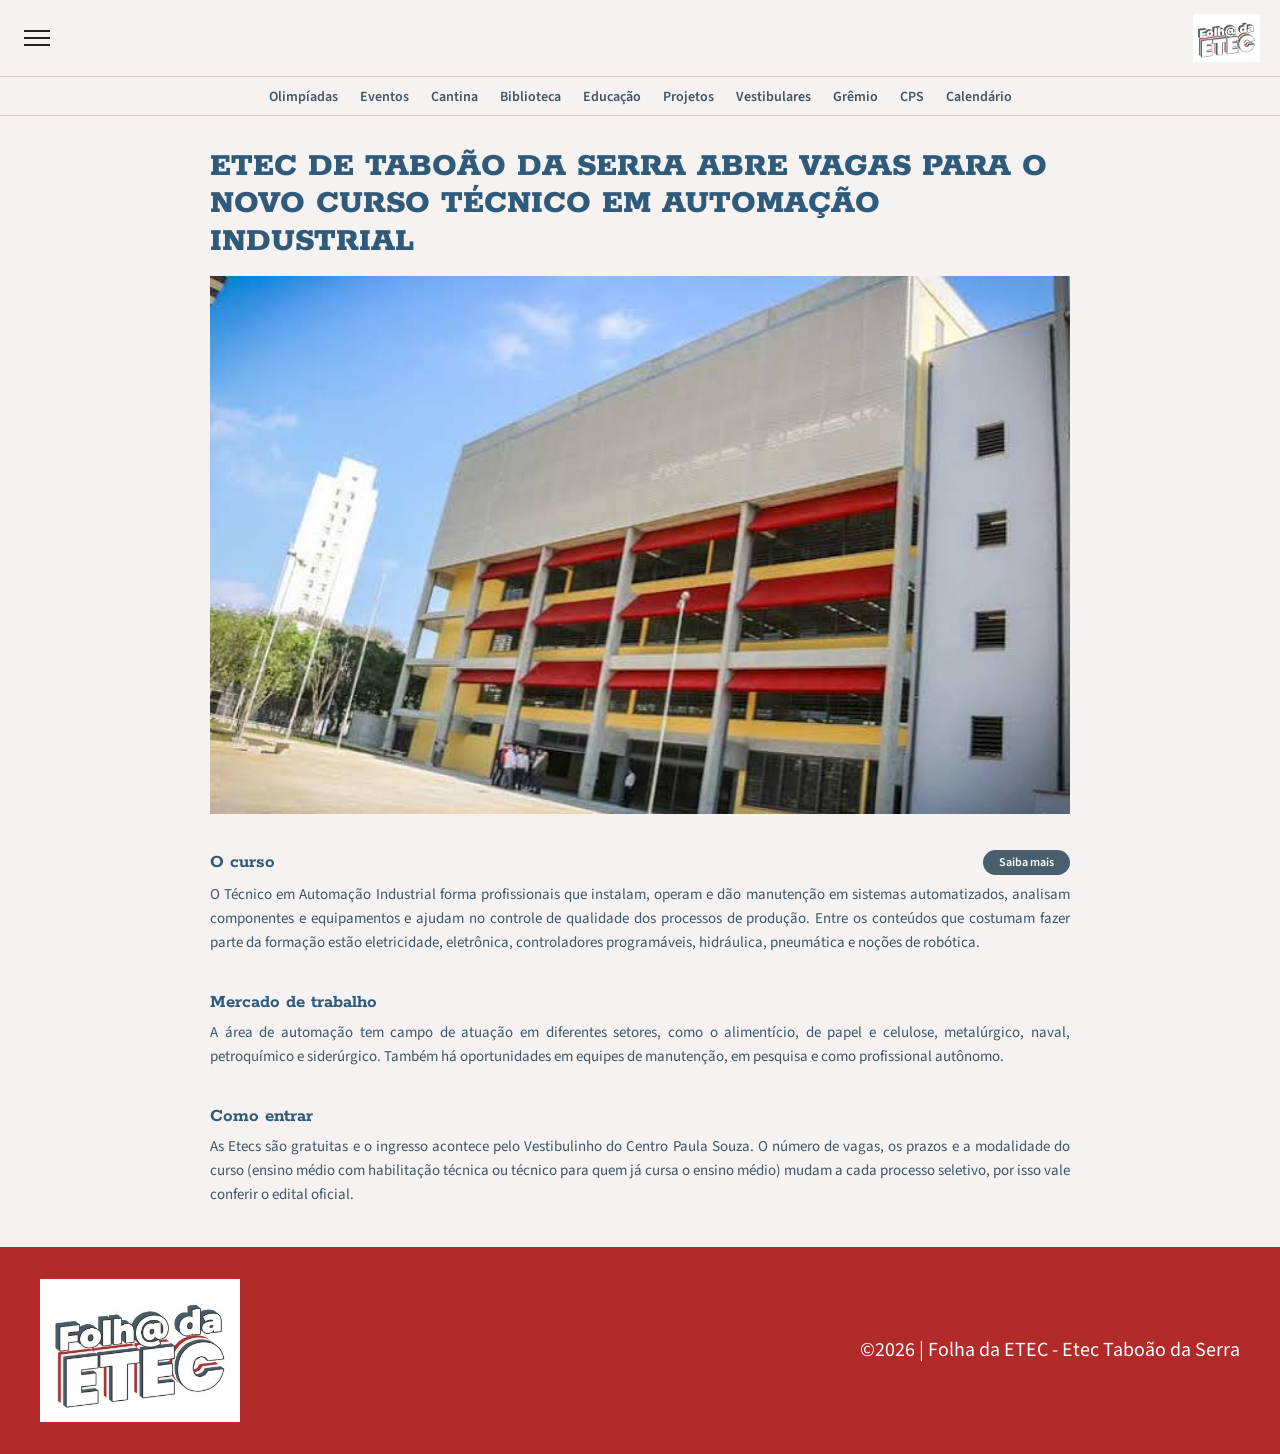
==== noticias/automacao.html @ 16cdf84a "Upload de 3 notícias (Curso Automação, OBA e SOLVE)" ====
<!doctype html>
<html lang="pt-BR">
  <head>
    <meta charset="utf-8" />
    <meta name="viewport" content="width=device-width, initial-scale=1, viewport-fit=cover" />
    <title>Etec de Taboão da Serra abre vagas para o novo curso técnico em Automação Industrial - Folha da ETEC</title>
    <link rel="preconnect" href="https://fonts.googleapis.com" />
    <link href="https://fonts.googleapis.com/css2?family=Rokkitt:wght@600;800&family=Source+Sans+3:wght@400;600&display=swap" rel="stylesheet" />
    <link rel="stylesheet" href="../css/automacao.css" />
  </head>
  <body>
    <header class="barra-topo">
      <button class="botao-menu" id="botao-menu" aria-label="Abrir ou fechar menu" aria-expanded="true" aria-controls="menu">
        <span></span><span></span><span></span>
      </button>
      <a class="logo-projeto" href="../index.html">
        <img src="../assets/logo-jornal.jpeg" alt="Logo do projeto Cadê o jornal?" />
      </a>
    </header>

    <nav class="menu aberto" id="menu" aria-label="Principal">
      <ul>
        <li><a href="#">Olimpíadas</a></li>
        <li><a href="#">Eventos</a></li>
        <li><a href="#">Cantina</a></li>
        <li><a href="#">Biblioteca</a></li>
        <li><a href="#">Educação</a></li>
        <li><a href="#">Projetos</a></li>
        <li><a href="#">Vestibulares</a></li>
        <li><a href="#">Grêmio</a></li>
        <li><a href="#">CPS</a></li>
        <li><a href="#">Calendário</a></li>
      </ul>
    </nav>

    <main class="artigo">
      <h1 class="titulo-pagina">Etec de Taboão da Serra abre vagas para o novo curso técnico em Automação Industrial</h1>

      <div class="galeria">
        <figure><img src="../assets/etec-taboao.jpg" alt="Fachada da Etec de Taboão da Serra" /></figure>
      </div>

      <section class="secao-texto">
        <div class="secao-topo">
          <h2>O curso</h2>
          <a class="botao-link" href="https://www.vestibulinhoetec.com.br/" target="_blank" rel="noopener" aria-label="Saiba mais sobre O curso">Saiba mais</a>
        </div>
        <p>O Técnico em Automação Industrial forma profissionais que instalam, operam e dão manutenção em sistemas automatizados, analisam componentes e equipamentos e ajudam no controle de qualidade dos processos de produção. Entre os conteúdos que costumam fazer parte da formação estão eletricidade, eletrônica, controladores programáveis, hidráulica, pneumática e noções de robótica.</p>
      </section>

      <section class="secao-texto">
        <div class="secao-topo">
          <h2>Mercado de trabalho</h2>
        </div>
        <p>A área de automação tem campo de atuação em diferentes setores, como o alimentício, de papel e celulose, metalúrgico, naval, petroquímico e siderúrgico. Também há oportunidades em equipes de manutenção, em pesquisa e como profissional autônomo.</p>
      </section>

      <section class="secao-texto">
        <div class="secao-topo">
          <h2>Como entrar</h2>
        </div>
        <p>As Etecs são gratuitas e o ingresso acontece pelo Vestibulinho do Centro Paula Souza. O número de vagas, os prazos e a modalidade do curso (ensino médio com habilitação técnica ou técnico para quem já cursa o ensino médio) mudam a cada processo seletivo, por isso vale conferir o edital oficial.</p>
      </section>

    </main>

    <footer class="rodape">
      <img class="img-footer" src="../assets/logo-jornal.jpeg" alt="Logo do jornal" />
      <div class="rodape-conteudo">
        <p class="rodape-copia">©2026 | Folha da ETEC - Etec Taboão da Serra</p>
      </div>
    </footer>

    <script src="./scripts/menu.js"></script>
  </body>
</html>
---- css/automacao.css ----
/* Cores da tela original */
:root {
  --fundo: #f5f2f1;
  --azul: #2f5a7a;
  --texto: #3d5566;
  --vermelho: #b22a2a;
  --borda: #cfc9c6;
}

* { box-sizing: border-box; }

body {
  margin: 0;
  min-height: 100vh;
  display: flex;
  flex-direction: column;
  background: var(--fundo);
  color: var(--texto);
  font-family: "Source Sans 3", Arial, sans-serif;
}

h1, h2, h3 { margin: 0; font-family: Rokkitt, Georgia, serif; }
a { color: inherit; text-decoration: none; }

/* Cabeçalho e menu */
.barra-topo { display: flex; justify-content: space-between; align-items: center; padding: 14px 20px; }
.botao-menu { background: none; border: 0; cursor: pointer; padding: 4px; }
.botao-menu span { display: block; width: 26px; height: 2px; background: #222; margin: 5px 0; }
.logo-projeto img { display: block; height: 48px; width: auto; }

.menu { display: none; border-top: 1px solid var(--borda); border-bottom: 1px solid var(--borda); }
.menu.aberto { display: block; }
.menu ul { list-style: none; margin: 0; padding: 8px 20px; display: flex; flex-wrap: wrap; justify-content: center; gap: 6px 22px; }
.menu a { font-weight: 600; font-size: 14px; }

/* Artigo */
.artigo { flex: 1; width: 100%; max-width: 900px; margin: 0 auto; padding: 0 20px 40px; }

.titulo-pagina {
  margin: 32px 0 16px;
  font-size: 34px;
  font-weight: 800;
  line-height: 1.1;
  text-transform: uppercase;
  color: var(--azul);
}

/* Galeria de 1 a 4 fotos */
.galeria { display: grid; grid-template-columns: 1fr 1fr; gap: 12px; }
.galeria figure { margin: 0; }
.galeria img { display: block; width: 100%; aspect-ratio: 16 / 10; object-fit: cover; background: #fff; }
.galeria figure:first-child:nth-last-child(odd) { grid-column: 1 / -1; } /* 1 ou 3 fotos: a primeira ocupa a linha toda */

.secao-texto { margin-top: 36px; }
.secao-topo { display: flex; justify-content: space-between; align-items: center; gap: 12px; margin-bottom: 8px; }
.secao-topo h2 { font-size: 19px; color: var(--azul); }

.botao-link { background: #4a5f6e; color: #fff; border-radius: 999px; padding: 4px 16px; font-size: 12px; font-weight: 600; }
.botao-link:hover { background: var(--azul); }

.secao-texto p { margin: 0; font-size: 15px; line-height: 1.6; text-align: justify; }

/* Rodapé vermelho com textos brancos */
.rodape {
  background: var(--vermelho);
  color: #fff;
  padding: 32px 40px;
  display: flex;
  flex-wrap: wrap;
  justify-content: space-between;
  align-items: center;
  gap: 16px;
}
.img-footer { display: block; width: 200px; }
.rodape-conteudo { text-align: right; }
.rodape-copia { margin: 0; font-size: 20px; color: #fff; }
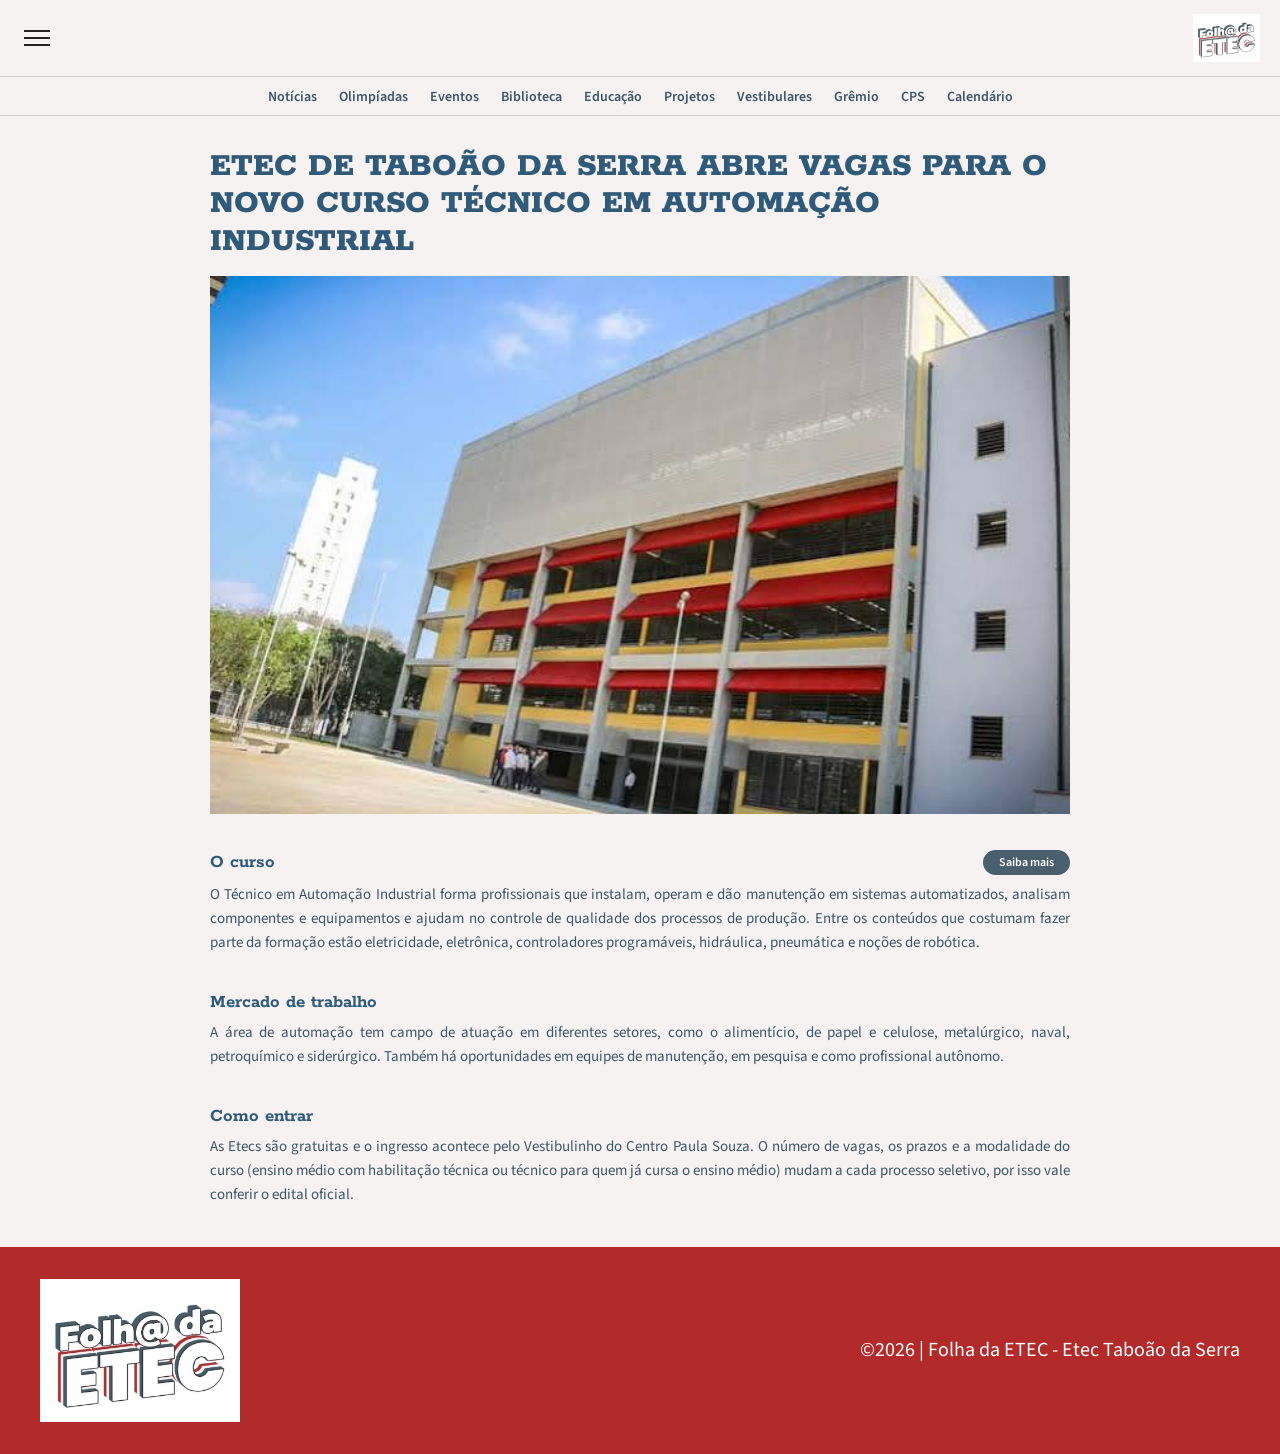
==== commit ecd8c991: "correção da navbar" ====
--- a/noticias/automacao.html
+++ b/noticias/automacao.html
@@ -20,16 +20,16 @@
 
     <nav class="menu aberto" id="menu" aria-label="Principal">
       <ul>
-        <li><a href="#">Olimpíadas</a></li>
-        <li><a href="#">Eventos</a></li>
-        <li><a href="#">Cantina</a></li>
-        <li><a href="#">Biblioteca</a></li>
-        <li><a href="#">Educação</a></li>
-        <li><a href="#">Projetos</a></li>
-        <li><a href="#">Vestibulares</a></li>
-        <li><a href="#">Grêmio</a></li>
-        <li><a href="#">CPS</a></li>
-        <li><a href="#">Calendário</a></li>
+        <li><a href="../index.html">Notícias</a></li>
+        <li><a href="#" onclick={aviso()}>Olimpíadas</a></li>
+        <li><a href="../pages/eventos.html">Eventos</a></li>
+        <li><a href="#" onclick={aviso()}>Biblioteca</a></li>
+        <li><a href="#" onclick={aviso()}>Educação</a></li>
+        <li><a href="#" onclick={aviso()}>Projetos</a></li>
+        <li><a href="#" onclick={aviso()}>Vestibulares</a></li>
+        <li><a href="../pages/gremio.html">Grêmio</a></li>
+        <li><a href="#" onclick={aviso()}>CPS</a></li>
+        <li><a href="../pages/calendario.html">Calendário</a></li>
       </ul>
     </nav>
 
--- a/css/automacao.css
+++ b/css/automacao.css
@@ -7,7 +7,9 @@
   --borda: #cfc9c6;
 }
 
-* { box-sizing: border-box; }
+* {
+  box-sizing: border-box;
+}
 
 body {
   margin: 0;
@@ -19,22 +21,73 @@
   font-family: "Source Sans 3", Arial, sans-serif;
 }
 
-h1, h2, h3 { margin: 0; font-family: Rokkitt, Georgia, serif; }
-a { color: inherit; text-decoration: none; }
+h1,
+h2,
+h3 {
+  margin: 0;
+  font-family: Rokkitt, Georgia, serif;
+}
+a {
+  color: inherit;
+  text-decoration: none;
+}
 
 /* Cabeçalho e menu */
-.barra-topo { display: flex; justify-content: space-between; align-items: center; padding: 14px 20px; }
-.botao-menu { background: none; border: 0; cursor: pointer; padding: 4px; }
-.botao-menu span { display: block; width: 26px; height: 2px; background: #222; margin: 5px 0; }
-.logo-projeto img { display: block; height: 48px; width: auto; }
+.barra-topo {
+  display: flex;
+  justify-content: space-between;
+  align-items: center;
+  padding: 14px 20px;
+}
+.botao-menu {
+  background: none;
+  border: 0;
+  cursor: pointer;
+  padding: 4px;
+}
+.botao-menu span {
+  display: block;
+  width: 26px;
+  height: 2px;
+  background: #222;
+  margin: 5px 0;
+}
+.logo-projeto img {
+  display: block;
+  height: 48px;
+  width: auto;
+}
 
-.menu { display: none; border-top: 1px solid var(--borda); border-bottom: 1px solid var(--borda); }
-.menu.aberto { display: block; }
-.menu ul { list-style: none; margin: 0; padding: 8px 20px; display: flex; flex-wrap: wrap; justify-content: center; gap: 6px 22px; }
-.menu a { font-weight: 600; font-size: 14px; }
+.menu {
+  display: none;
+  border-top: 1px solid var(--borda);
+  border-bottom: 1px solid var(--borda);
+}
+.menu.aberto {
+  display: block;
+}
+.menu ul {
+  list-style: none;
+  margin: 0;
+  padding: 8px 20px;
+  display: flex;
+  flex-wrap: wrap;
+  justify-content: center;
+  gap: 6px 22px;
+}
+.menu a {
+  font-weight: 600;
+  font-size: 14px;
+}
 
 /* Artigo */
-.artigo { flex: 1; width: 100%; max-width: 900px; margin: 0 auto; padding: 0 20px 40px; }
+.artigo {
+  flex: 1;
+  width: 100%;
+  max-width: 900px;
+  margin: 0 auto;
+  padding: 0 20px 40px;
+}
 
 .titulo-pagina {
   margin: 32px 0 16px;
@@ -46,19 +99,58 @@
 }
 
 /* Galeria de 1 a 4 fotos */
-.galeria { display: grid; grid-template-columns: 1fr 1fr; gap: 12px; }
-.galeria figure { margin: 0; }
-.galeria img { display: block; width: 100%; aspect-ratio: 16 / 10; object-fit: cover; background: #fff; }
-.galeria figure:first-child:nth-last-child(odd) { grid-column: 1 / -1; } /* 1 ou 3 fotos: a primeira ocupa a linha toda */
+.galeria {
+  display: grid;
+  grid-template-columns: 1fr 1fr;
+  gap: 12px;
+}
+.galeria figure {
+  margin: 0;
+}
+.galeria img {
+  display: block;
+  width: 100%;
+  aspect-ratio: 16 / 10;
+  object-fit: cover;
+  background: #fff;
+}
+.galeria figure:first-child:nth-last-child(odd) {
+  grid-column: 1 / -1;
+} /* 1 ou 3 fotos: a primeira ocupa a linha toda */
 
-.secao-texto { margin-top: 36px; }
-.secao-topo { display: flex; justify-content: space-between; align-items: center; gap: 12px; margin-bottom: 8px; }
-.secao-topo h2 { font-size: 19px; color: var(--azul); }
+.secao-texto {
+  margin-top: 36px;
+}
+.secao-topo {
+  display: flex;
+  justify-content: space-between;
+  align-items: center;
+  gap: 12px;
+  margin-bottom: 8px;
+}
+.secao-topo h2 {
+  font-size: 19px;
+  color: var(--azul);
+}
 
-.botao-link { background: #4a5f6e; color: #fff; border-radius: 999px; padding: 4px 16px; font-size: 12px; font-weight: 600; }
-.botao-link:hover { background: var(--azul); }
+.botao-link {
+  background: #4a5f6e;
+  color: #fff;
+  border-radius: 999px;
+  padding: 4px 16px;
+  font-size: 12px;
+  font-weight: 600;
+}
+.botao-link:hover {
+  background: var(--azul);
+}
 
-.secao-texto p { margin: 0; font-size: 15px; line-height: 1.6; text-align: justify; }
+.secao-texto p {
+  margin: 0;
+  font-size: 15px;
+  line-height: 1.6;
+  text-align: justify;
+}
 
 /* Rodapé vermelho com textos brancos */
 .rodape {
@@ -71,6 +163,15 @@
   align-items: center;
   gap: 16px;
 }
-.img-footer { display: block; width: 200px; }
-.rodape-conteudo { text-align: right; }
-.rodape-copia { margin: 0; font-size: 20px; color: #fff; }+.img-footer {
+  display: block;
+  width: 200px;
+}
+.rodape-conteudo {
+  text-align: right;
+}
+.rodape-copia {
+  margin: 0;
+  font-size: 20px;
+  color: #fff;
+}
